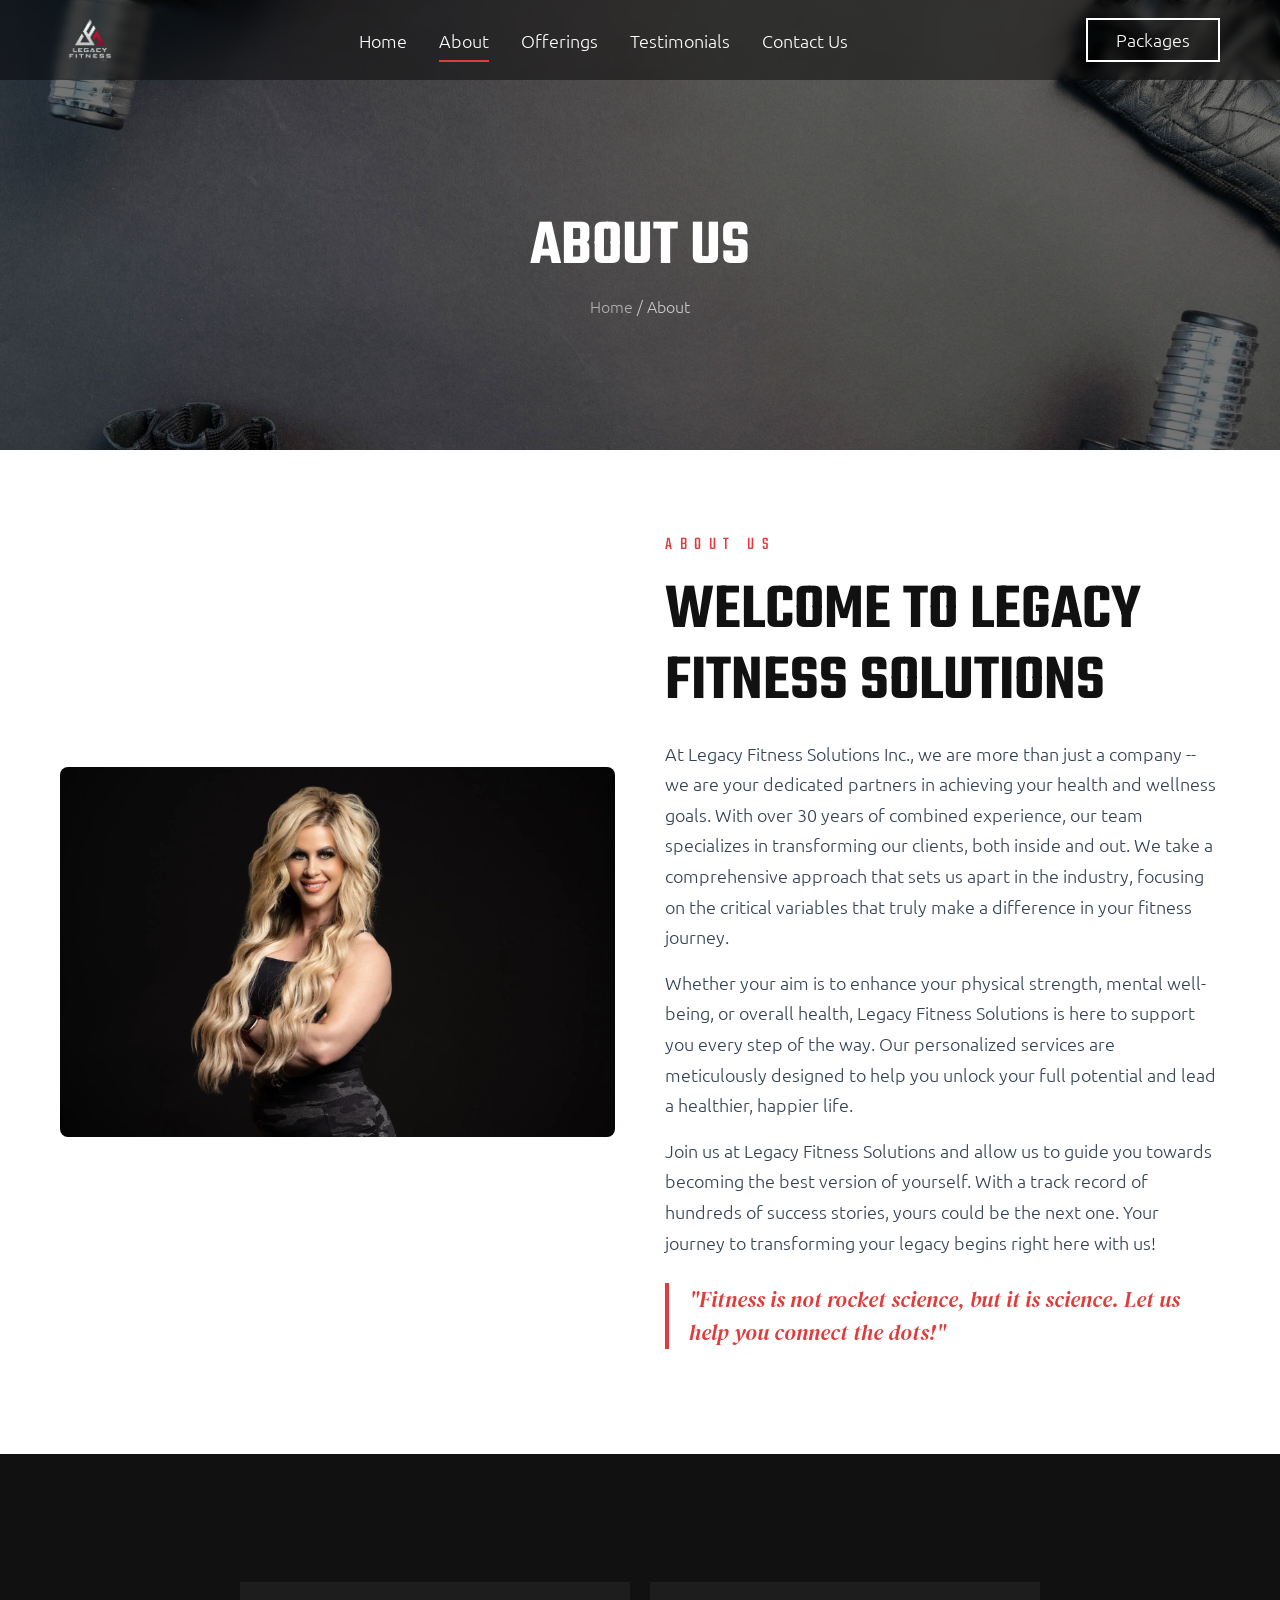
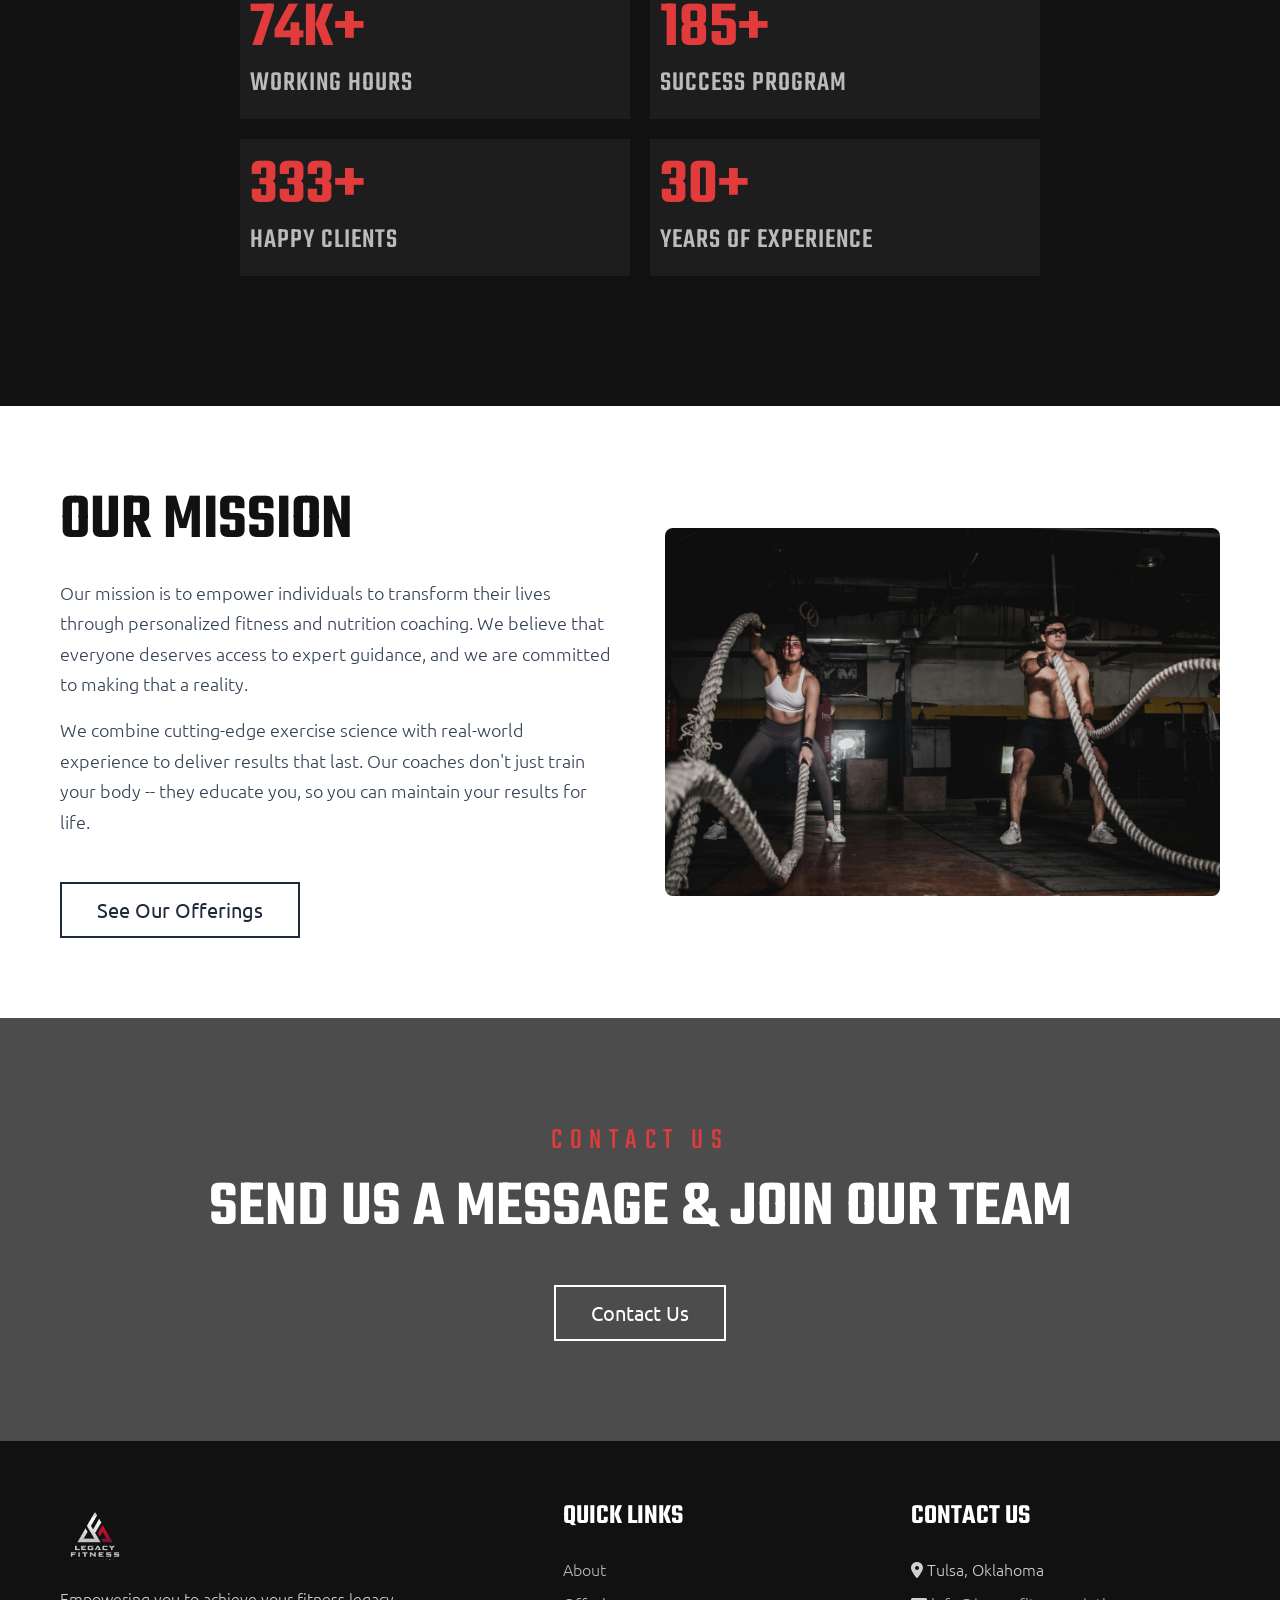
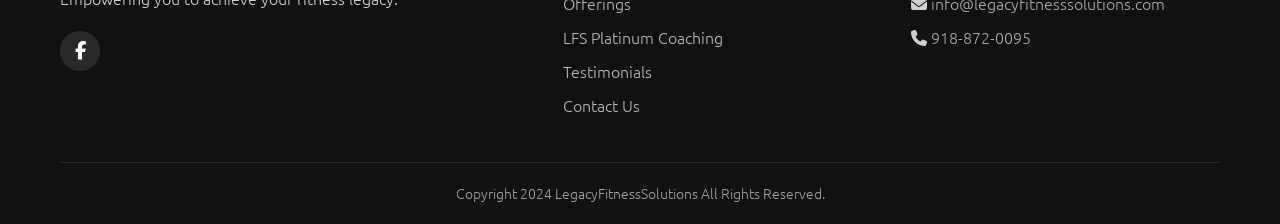
==== about.html @ bd22f2f2 "Initial build: Legacy Fitness Solutions static site Clean static rebuild from WordPress/Elementor ex" ====
<!DOCTYPE html>
<html lang="en">
<head>
  <meta charset="UTF-8">
  <meta name="viewport" content="width=device-width, initial-scale=1.0">
  <title>About - Legacy Fitness Solutions</title>
  <meta name="description" content="At Legacy Fitness Solutions Inc., we are more than just a company -- we are your dedicated partners in achieving your health and wellness goals.">
  <link rel="icon" type="image/png" href="images/logo.png">
  <link rel="stylesheet" href="css/style.css">
  <link rel="stylesheet" href="https://cdnjs.cloudflare.com/ajax/libs/font-awesome/6.5.1/css/all.min.css">
</head>
<body>

  <!-- Header -->
  <header class="header">
    <div class="container">
      <a href="index.html" class="header-logo"><img src="images/logo.png" alt="Legacy Fitness Solutions"></a>
      <nav class="nav-menu">
        <a href="index.html">Home</a>
        <a href="about.html" class="active">About</a>
        <a href="offerings.html">Offerings</a>
        <a href="testimonials.html">Testimonials</a>
        <a href="contact.html">Contact Us</a>
      </nav>
      <div class="nav-cta"><a href="shop.html" class="btn btn-primary">Packages</a></div>
      <div class="mobile-toggle" aria-label="Toggle Menu"><span></span><span></span><span></span></div>
    </div>
  </header>

  <!-- Page Hero -->
  <section class="page-hero" style="min-height:50vh;display:flex;align-items:center;justify-content:center;background-image:linear-gradient(rgba(0,0,0,0.55),rgba(0,0,0,0.55)),url('images/offerings-hero.jpg');background-size:cover;background-position:center;">
    <h1>About Us</h1>
    <p class="breadcrumb"><a href="index.html">Home</a> / About</p>
  </section>

  <!-- About Content -->
  <section class="content-section">
    <div class="container">
      <div class="content-grid">
        <div class="content-image animate-on-scroll">
          <img src="images/photo-7-1.jpg" alt="About Legacy Fitness Solutions">
        </div>
        <div class="content-text animate-on-scroll">
          <p class="section-label">About Us</p>
          <h2 class="section-title">Welcome to Legacy Fitness Solutions</h2>
          <p>At Legacy Fitness Solutions Inc., we are more than just a company -- we are your dedicated partners in achieving your health and wellness goals. With over 30 years of combined experience, our team specializes in transforming our clients, both inside and out. We take a comprehensive approach that sets us apart in the industry, focusing on the critical variables that truly make a difference in your fitness journey.</p>
          <p>Whether your aim is to enhance your physical strength, mental well-being, or overall health, Legacy Fitness Solutions is here to support you every step of the way. Our personalized services are meticulously designed to help you unlock your full potential and lead a healthier, happier life.</p>
          <p>Join us at Legacy Fitness Solutions and allow us to guide you towards becoming the best version of yourself. With a track record of hundreds of success stories, yours could be the next one. Your journey to transforming your legacy begins right here with us!</p>
          <blockquote>"Fitness is not rocket science, but it is science. Let us help you connect the dots!"</blockquote>
        </div>
      </div>
    </div>
  </section>

  <!-- Stats -->
  <section class="section section-dark">
    <div class="container">
      <div class="stats-grid" style="max-width:800px;margin:0 auto;">
        <div class="stat-item" style="background:rgba(255,255,255,0.05);">
          <div class="stat-number" data-count="80" data-suffix="K+" style="color:var(--primary);">0</div>
          <div class="stat-label" style="color:rgba(255,255,255,0.7);">Working Hours</div>
        </div>
        <div class="stat-item" style="background:rgba(255,255,255,0.05);">
          <div class="stat-number" data-count="300" data-suffix="+" style="color:var(--primary);">0</div>
          <div class="stat-label" style="color:rgba(255,255,255,0.7);">Success Program</div>
        </div>
        <div class="stat-item" style="background:rgba(255,255,255,0.05);">
          <div class="stat-number" data-count="500" data-suffix="+" style="color:var(--primary);">0</div>
          <div class="stat-label" style="color:rgba(255,255,255,0.7);">Happy Clients</div>
        </div>
        <div class="stat-item" style="background:rgba(255,255,255,0.05);">
          <div class="stat-number" data-count="30" data-suffix="+" style="color:var(--primary);">0</div>
          <div class="stat-label" style="color:rgba(255,255,255,0.7);">Years of Experience</div>
        </div>
      </div>
    </div>
  </section>

  <!-- Second Image Section -->
  <section class="content-section">
    <div class="container">
      <div class="content-grid">
        <div class="content-text animate-on-scroll">
          <h2 class="section-title">Our Mission</h2>
          <p>Our mission is to empower individuals to transform their lives through personalized fitness and nutrition coaching. We believe that everyone deserves access to expert guidance, and we are committed to making that a reality.</p>
          <p>We combine cutting-edge exercise science with real-world experience to deliver results that last. Our coaches don't just train your body -- they educate you, so you can maintain your results for life.</p>
          <a href="offerings.html" class="btn btn-dark mt-30">See Our Offerings</a>
        </div>
        <div class="content-image animate-on-scroll">
          <img src="images/personalized.jpg" alt="Legacy Fitness Training">
        </div>
      </div>
    </div>
  </section>

  <!-- CTA Banner -->
  <section class="cta-banner">
    <div class="container text-center">
      <p class="section-label">Contact Us</p>
      <h2 class="section-title">Send Us a Message &amp; Join Our Team</h2>
      <a href="contact.html" class="btn btn-primary">Contact Us</a>
    </div>
  </section>

  <!-- Footer -->
  <footer class="footer">
    <div class="container">
      <div class="footer-grid">
        <div class="footer-brand">
          <img src="images/logo.png" alt="Legacy Fitness Solutions">
          <p>Empowering you to achieve your fitness legacy.</p>
          <div class="footer-social">
            <a href="https://www.facebook.com/share/e2A4c9sJseLJMTop/" target="_blank" rel="noopener" aria-label="Facebook"><i class="fab fa-facebook-f"></i></a>
          </div>
        </div>
        <div>
          <h4>Quick Links</h4>
          <div class="footer-links">
            <a href="about.html">About</a>
            <a href="offerings.html">Offerings</a>
            <a href="lfs-platinum-coaching.html">LFS Platinum Coaching</a>
            <a href="testimonials.html">Testimonials</a>
            <a href="contact.html">Contact Us</a>
          </div>
        </div>
        <div>
          <h4>Contact Us</h4>
          <div class="footer-contact">
            <p><i class="fas fa-map-marker-alt"></i> Tulsa, Oklahoma</p>
            <p><i class="fas fa-envelope"></i> <a href="mailto:info@legacyfitnesssolutions.com">info@legacyfitnesssolutions.com</a></p>
            <p><i class="fas fa-phone"></i> <a href="tel:918-872-0095">918-872-0095</a></p>
          </div>
        </div>
      </div>
      <div class="footer-bottom">
        <p>Copyright 2024 LegacyFitnessSolutions All Rights Reserved.</p>
      </div>
    </div>
  </footer>

  <button class="scroll-top" aria-label="Scroll to top"><i class="fas fa-arrow-up"></i></button>
  <script src="js/main.js"></script>
</body>
</html>
---- css/style.css ----
/* ===========================
   Legacy Fitness Solutions
   Main Stylesheet — matched to original WP/Elementor
   =========================== */

@import url('https://fonts.googleapis.com/css2?family=Teko:wght@300;400;500;600;700&family=Ubuntu:ital,wght@0,300;0,400;0,500;0,700;1,400&family=DM+Serif+Display:ital@0;1&display=swap');

:root {
  --primary: #E13B3B;
  --primary-dark: #A7112E;
  --dark: #1e293b;
  --text: #334155;
  --light-bg: #F0F5FA;
  --white: #FFFFFF;
  --border: #D1D5DB;
  --black: #111111;
  --red: #b10f2c;
  --font-heading: 'Teko', sans-serif;
  --font-body: 'Ubuntu', sans-serif;
  --font-accent: 'DM Serif Display', serif;
  --max-width: 1200px;
  --transition: all 0.3s ease;
}

*, *::before, *::after { margin: 0; padding: 0; box-sizing: border-box; }
html { scroll-behavior: smooth; font-size: 16px; }

body {
  font-family: var(--font-body);
  font-weight: 300;
  font-size: 18px;
  line-height: 1.5;
  color: var(--text);
  background: var(--white);
  overflow-x: hidden;
}

img { max-width: 100%; height: auto; display: block; }
a { color: var(--primary); text-decoration: none; transition: var(--transition); }
a:hover { color: var(--primary-dark); }

h1, h2, h3, h4, h5, h6 {
  font-family: var(--font-heading);
  font-weight: 600;
  color: var(--dark);
  line-height: 1.1;
}

ul { list-style: none; }

.container { max-width: var(--max-width); margin: 0 auto; padding: 0 20px; }

/* --- Buttons --- */
.btn {
  display: inline-block;
  padding: 15px 35px;
  font-family: var(--font-body);
  font-weight: 400;
  font-size: 20px;
  line-height: 1.1;
  border: 2px solid transparent;
  border-radius: 0;
  cursor: pointer;
  transition: var(--transition);
  text-align: center;
  text-decoration: none;
}

.btn-primary {
  background: transparent;
  color: var(--white);
  border-color: var(--white);
}

.btn-primary:hover {
  background: linear-gradient(82deg, #E13B3B 0%, #A7112E 100%);
  border-color: var(--primary);
  color: var(--white);
}

.btn-solid {
  background: linear-gradient(82deg, #E13B3B 0%, #A7112E 100%);
  color: var(--white);
  border-color: var(--primary);
}

.btn-solid:hover {
  background: linear-gradient(82deg, #A7112E 0%, #E13B3B 100%);
  border-color: var(--primary-dark);
  color: var(--white);
}

.btn-outline {
  background: transparent;
  color: var(--white);
  border-color: var(--white);
}

.btn-outline:hover {
  background: var(--white);
  color: var(--dark);
}

.btn-dark {
  background: transparent;
  color: var(--dark);
  border-color: var(--dark);
}

.btn-dark:hover {
  background: var(--dark);
  color: var(--white);
}

/* --- Header & Nav --- */
.header {
  position: fixed;
  top: 0;
  left: 0;
  right: 0;
  z-index: 1000;
  background: rgba(0, 0, 0, 0.45);
  backdrop-filter: blur(4px);
  transition: var(--transition);
}

.header.scrolled {
  background: rgba(0, 0, 0, 0.92);
}

.header .container {
  display: flex;
  align-items: center;
  justify-content: space-between;
  height: 80px;
}

.header-logo img { height: 60px; width: auto; }

.nav-menu {
  display: flex;
  align-items: center;
  gap: 32px;
}

.nav-menu a {
  color: var(--white);
  font-family: var(--font-body);
  font-weight: 300;
  font-size: 18px;
  padding: 8px 0;
  position: relative;
}

.nav-menu a::after {
  content: '';
  position: absolute;
  bottom: 0;
  left: 0;
  width: 0;
  height: 2px;
  background: var(--primary);
  transition: var(--transition);
}

.nav-menu a:hover::after,
.nav-menu a.active::after { width: 100%; }
.nav-menu a:hover { color: var(--primary); }

.nav-cta .btn {
  padding: 10px 28px;
  font-size: 18px;
  font-weight: 300;
}

.mobile-toggle {
  display: none;
  flex-direction: column;
  gap: 5px;
  cursor: pointer;
  padding: 5px;
}

.mobile-toggle span {
  display: block;
  width: 28px;
  height: 3px;
  background: var(--white);
  border-radius: 2px;
  transition: var(--transition);
}

/* --- Hero Section --- */
.hero {
  position: relative;
  min-height: 96vh;
  display: flex;
  align-items: flex-end;
  text-align: left;
  background: url('../images/offerings-hero.jpg') center/cover no-repeat;
  color: var(--white);
  padding: 0 0 185px 0;
  overflow: hidden;
}

.hero-content {
  max-width: var(--max-width);
  margin: 0 auto;
  padding: 0 20px;
  width: 100%;
}

.hero-subtitle {
  font-family: var(--font-heading);
  font-size: 50px;
  font-weight: 400;
  letter-spacing: 13px;
  text-transform: uppercase;
  margin-bottom: 0;
  line-height: 1;
}

.hero h1 {
  font-family: var(--font-heading);
  font-size: 185px;
  font-weight: 700;
  color: var(--white);
  line-height: 0.85;
  margin-bottom: 10px;
  text-transform: uppercase;
}

.hero h1 span {
  display: block;
  font-family: var(--font-accent);
  font-size: 50px;
  font-weight: 400;
  text-transform: none;
  font-style: italic;
  margin-top: 10px;
}

.hero .btn { margin-top: 30px; }

.hero-social {
  position: absolute;
  left: 40px;
  top: 50%;
  transform: translateY(-50%);
  display: flex;
  flex-direction: column;
  gap: 15px;
}

.hero-social a {
  color: var(--white);
  font-size: 1.2rem;
  opacity: 0.7;
  transition: var(--transition);
}

.hero-social a:hover { opacity: 1; color: var(--primary); }

/* --- Section Styles --- */
.section { padding: 128px 0 130px; }

.section-dark {
  background: var(--black);
  color: var(--white);
}

.section-light { background: var(--light-bg); }

.section-label {
  font-family: var(--font-heading);
  font-size: 30px;
  font-weight: 400;
  letter-spacing: 7.5px;
  text-transform: uppercase;
  color: var(--primary);
  margin-bottom: 10px;
}

.section-dark .section-label { color: var(--primary); }

.section-title {
  font-family: var(--font-heading);
  font-size: 65px;
  font-weight: 600;
  text-transform: uppercase;
  margin-bottom: 20px;
  line-height: 1.1;
  color: var(--black);
}

.section-dark .section-title { color: var(--white); }

.section-text {
  max-width: 700px;
  font-size: 18px;
  line-height: 1.5;
}

.text-center { text-align: center; }
.text-center .section-text { margin: 0 auto; }

/* --- Feature Cards (Why Choose Us) --- */
.features-wrapper {
  position: relative;
  padding: 40px 0;
}

.features-wrapper .circle-deco {
  position: absolute;
  width: 263px;
  height: 263px;
  opacity: 0.6;
  pointer-events: none;
  z-index: -1;
}

.features-wrapper .circle-deco.top-left { top: 60px; left: -60px; }
.features-wrapper .circle-deco.bottom-right { bottom: -80px; right: -70px; }

.features-grid {
  display: grid;
  grid-template-columns: repeat(4, 1fr);
  gap: 0;
  margin-top: 50px;
}

.feature-card {
  background: var(--white);
  border: 2px solid var(--white);
  box-shadow: 0px 0px 40px 3px rgba(0,0,0,0.03);
  padding: 55px 20px 45px;
  text-align: center;
  transition: var(--transition);
}

.feature-card:hover {
  border-color: var(--primary);
  box-shadow: 0px 0px 40px 10px rgba(223, 11, 11, 0.03);
}

.feature-card img {
  width: 90px;
  height: 90px;
  margin: 0 auto 20px;
  object-fit: contain;
}

.feature-card:hover img { animation: float 2s ease-in-out infinite; }

@keyframes float {
  0%, 100% { transform: translateY(0); }
  50% { transform: translateY(-8px); }
}

.feature-card h3 {
  font-size: 24px;
  color: var(--dark);
  margin-bottom: 12px;
}

.feature-card p {
  font-size: 16px;
  line-height: 1.6;
  color: var(--text);
}

.feature-card .read-more {
  display: inline-block;
  margin-top: 12px;
  color: var(--primary);
  font-size: 16px;
  font-weight: 400;
}

.feature-card .read-more:hover { text-decoration: underline; }

.section-dark .feature-card {
  background: rgba(255,255,255,0.05);
  border-color: rgba(255,255,255,0.1);
}

.section-dark .feature-card h3 { color: var(--white); }
.section-dark .feature-card p { color: rgba(255,255,255,0.7); }
.section-dark .feature-card:hover { border-color: var(--primary); }

/* --- About Section --- */
.about-grid {
  display: grid;
  grid-template-columns: 6fr 4fr;
  gap: 0;
  align-items: stretch;
}

.about-image {
  position: relative;
  overflow: hidden;
  min-height: 650px;
}

.about-image img {
  width: 100%;
  height: 100%;
  object-fit: cover;
  object-position: top center;
}

.about-content {
  padding: 80px 50px;
}

.about-content .section-text {
  margin-bottom: 30px;
  font-size: 18px;
}

.stats-grid {
  display: grid;
  grid-template-columns: repeat(2, 1fr);
  gap: 20px;
  margin: 30px 0;
}

.stat-item {
  text-align: left;
  padding: 15px 10px;
  background: transparent;
}

.stat-number {
  font-family: var(--font-heading);
  font-size: 65px;
  font-weight: 600;
  color: var(--white);
  line-height: 1;
}

.stat-label {
  font-family: var(--font-heading);
  font-size: 28px;
  font-weight: 500;
  text-transform: uppercase;
  letter-spacing: 1px;
  color: var(--white);
  margin-top: 0;
}

/* --- Services Section --- */
.services-header {
  background: linear-gradient(82deg, #E13B3B 0%, #A7112E 100%);
  padding: 132px 0 345px;
  margin-bottom: -350px;
  position: relative;
  text-align: center;
}

.services-header .section-label,
.services-header .section-title { color: var(--white); }

.services-cards { padding: 0 0 132px; position: relative; z-index: 2; }

.services-grid {
  display: grid;
  grid-template-columns: repeat(2, 1fr);
  gap: 30px;
  margin-top: 50px;
}

.service-card {
  position: relative;
  border-radius: 12px;
  overflow: hidden;
  min-height: 400px;
  display: flex;
  align-items: flex-end;
  transition: var(--transition);
}

.service-card::before {
  content: '';
  position: absolute;
  inset: 0;
  background: linear-gradient(to top, rgba(0,0,0,0.85) 0%, rgba(0,0,0,0.3) 60%, rgba(0,0,0,0.1) 100%);
  z-index: 1;
  transition: var(--transition);
}

.service-card:hover::before {
  background: linear-gradient(180deg, var(--primary) 0%, var(--black) 100%);
  opacity: 0.85;
}

.service-card img.service-bg {
  position: absolute;
  inset: 0;
  width: 100%;
  height: 100%;
  object-fit: cover;
}

.service-card-content {
  position: relative;
  z-index: 2;
  padding: 30px;
  color: var(--white);
}

.service-icon {
  width: 60px;
  height: 60px;
  margin-bottom: 15px;
  filter: brightness(0) invert(1);
}

.service-card h3 {
  color: var(--white);
  font-size: 28px;
  text-transform: uppercase;
  margin-bottom: 10px;
}

.service-card p {
  font-size: 16px;
  line-height: 1.6;
  opacity: 0.9;
  margin-bottom: 15px;
}

.service-card .btn { padding: 10px 24px; font-size: 16px; }

/* --- Testimonials --- */
.testimonials-section {
  background: url('../images/offerings-hero.jpg') center/cover no-repeat;
  padding: 145px 0 142px;
  color: var(--white);
  position: relative;
}

.testimonials-section::before {
  content: '';
  position: absolute;
  inset: 0;
  background: rgba(0,0,0,0.7);
}

.testimonials-section > .container { position: relative; z-index: 2; }
.testimonials-section .section-label { color: var(--primary); }
.testimonials-section .section-title { color: var(--white); }

.testimonials-grid {
  display: grid;
  grid-template-columns: repeat(3, 1fr);
  gap: 30px;
  margin-top: 50px;
}

.testimonial-card {
  background: var(--white);
  border-radius: 8px;
  padding: 35px;
  box-shadow: 0 4px 20px rgba(0,0,0,0.08);
  transition: var(--transition);
  position: relative;
  overflow: hidden;
}

.testimonial-card::before {
  content: '';
  position: absolute;
  top: 0;
  left: 0;
  right: 0;
  height: 4px;
  background: linear-gradient(180deg, #E13B3B 0%, #A7112E 100%);
}

.testimonial-card:hover {
  transform: translateY(-5px);
  box-shadow: 0 8px 30px rgba(0,0,0,0.12);
}

.testimonial-author {
  font-family: var(--font-heading);
  font-size: 24px;
  font-weight: 600;
  color: var(--dark);
  margin-bottom: 15px;
}

.testimonial-text {
  font-size: 16px;
  line-height: 1.7;
  color: var(--text);
  margin-bottom: 15px;
}

.testimonial-stars {
  color: #f59e0b;
  font-size: 1rem;
}

/* --- Team Section --- */
.team-grid {
  display: grid;
  grid-template-columns: repeat(2, 1fr);
  gap: 40px;
  max-width: 800px;
  margin: 50px auto 0;
}

.team-card {
  text-align: center;
  background: var(--white);
  border-radius: 12px;
  overflow: hidden;
  box-shadow: 0 4px 20px rgba(0,0,0,0.08);
  transition: var(--transition);
  color: inherit;
}

.team-card:hover {
  transform: translateY(-5px);
  box-shadow: 0 8px 30px rgba(0,0,0,0.15);
}

.team-card-image {
  width: 100%;
  aspect-ratio: 1;
  overflow: hidden;
}

.team-card-image img {
  width: 100%;
  height: 100%;
  object-fit: cover;
  transition: var(--transition);
}

.team-card:hover .team-card-image img { transform: scale(1.05); }

.team-card-info { padding: 25px; }

.team-card h3 {
  font-size: 28px;
  text-transform: uppercase;
  margin-bottom: 5px;
}

.team-card .role {
  font-size: 16px;
  color: var(--primary);
  font-weight: 400;
  margin-bottom: 15px;
}

.team-social {
  display: flex;
  justify-content: center;
  gap: 15px;
}

.team-social a, .team-social span {
  width: 36px;
  height: 36px;
  border-radius: 50%;
  background: var(--light-bg);
  display: flex;
  align-items: center;
  justify-content: center;
  color: var(--text);
  font-size: 0.9rem;
  transition: var(--transition);
}

.team-social a:hover { background: var(--primary); color: var(--white); }

/* --- CTA Banner --- */
.cta-banner {
  position: relative;
  padding: 100px 0;
  text-align: center;
  background: linear-gradient(rgba(0,0,0,0.7), rgba(0,0,0,0.7)), url('../images/photo-7-1.jpg') center/cover no-repeat fixed;
  color: var(--white);
}

.cta-banner .section-title { color: var(--white); }
.cta-banner .btn { margin-top: 20px; }

/* --- Footer --- */
.footer {
  background: var(--black);
  color: var(--white);
  padding: 60px 0 0;
}

.footer-grid {
  display: grid;
  grid-template-columns: 1.5fr 1fr 1fr;
  gap: 40px;
  padding-bottom: 40px;
  border-bottom: 1px solid rgba(255,255,255,0.1);
}

.footer-brand img { height: 70px; width: auto; margin-bottom: 15px; }

.footer-brand p {
  font-size: 16px;
  opacity: 0.8;
  margin-bottom: 20px;
  line-height: 1.6;
}

.footer-social { display: flex; gap: 12px; }

.footer-social a {
  width: 40px;
  height: 40px;
  border-radius: 50%;
  background: rgba(255,255,255,0.1);
  display: flex;
  align-items: center;
  justify-content: center;
  color: var(--white);
  transition: var(--transition);
}

.footer-social a:hover { background: var(--primary); }

.footer h4 {
  color: var(--white);
  font-size: 28px;
  text-transform: uppercase;
  margin-bottom: 20px;
}

.footer-links a {
  display: block;
  color: rgba(255,255,255,0.7);
  font-size: 16px;
  padding: 5px 0;
}

.footer-links a:hover { color: var(--primary); }

.footer-contact p { font-size: 16px; opacity: 0.8; padding: 5px 0; }
.footer-contact a { color: rgba(255,255,255,0.8); }
.footer-contact a:hover { color: var(--primary); }

.footer-bottom {
  text-align: center;
  padding: 20px 0;
  font-size: 14px;
  opacity: 0.6;
}

/* --- Page Hero (inner pages) --- */
.page-hero {
  padding: 160px 20px 80px;
  text-align: center;
  background: linear-gradient(rgba(0,0,0,0.55), rgba(0,0,0,0.55)), url('../images/offerings-hero.jpg') center/cover no-repeat;
  color: var(--white);
  min-height: 50vh;
  display: flex;
  flex-direction: column;
  align-items: center;
  justify-content: center;
}

.page-hero h1 {
  color: var(--white);
  font-size: 65px;
  text-transform: uppercase;
}

.page-hero .breadcrumb {
  margin-top: 10px;
  font-size: 16px;
  opacity: 0.7;
}

.page-hero .breadcrumb a { color: var(--white); opacity: 0.8; }

/* --- Content Section (inner pages) --- */
.content-section { padding: 80px 0; }

.content-section .content-grid {
  display: grid;
  grid-template-columns: 1fr 1fr;
  gap: 50px;
  align-items: center;
}

.content-section .content-grid.reverse { direction: rtl; }
.content-section .content-grid.reverse > * { direction: ltr; }

.content-section .content-text h2 { margin-bottom: 20px; }

.content-section .content-text p {
  margin-bottom: 15px;
  line-height: 1.7;
  font-size: 18px;
}

.content-section .content-text blockquote {
  font-family: var(--font-accent);
  font-size: 22px;
  font-style: italic;
  color: var(--primary);
  border-left: 4px solid var(--primary);
  padding-left: 20px;
  margin: 25px 0;
}

.content-image img { border-radius: 8px; width: 100%; }

/* --- Skills / Progress Bars --- */
.skills-list { margin-top: 20px; }

.skill-item { margin-bottom: 20px; }

.skill-item .skill-name {
  display: flex;
  justify-content: space-between;
  font-weight: 500;
  margin-bottom: 8px;
  font-size: 16px;
}

.skill-bar {
  height: 8px;
  background: var(--border);
  border-radius: 4px;
  overflow: hidden;
}

.skill-bar-fill {
  height: 100%;
  background: linear-gradient(82deg, #E13B3B 0%, #A7112E 100%);
  border-radius: 4px;
  transition: width 1s ease;
}

/* --- Schedule Table --- */
.schedule-table {
  width: 100%;
  border-collapse: collapse;
  margin-top: 30px;
  background: var(--white);
  border-radius: 12px;
  overflow: hidden;
  box-shadow: 0 4px 20px rgba(0,0,0,0.08);
}

.schedule-table th, .schedule-table td {
  padding: 15px 20px;
  text-align: center;
  border: 1px solid var(--border);
}

.schedule-table th {
  background: var(--dark);
  color: var(--white);
  font-family: var(--font-heading);
  font-size: 20px;
  font-weight: 600;
  text-transform: uppercase;
}

.schedule-table td { font-size: 16px; }
.schedule-table tr:nth-child(even) { background: var(--light-bg); }

/* --- Product/Shop Cards --- */
.shop-grid {
  display: grid;
  grid-template-columns: repeat(4, 1fr);
  gap: 30px;
  margin-top: 40px;
}

.product-card {
  background: var(--white);
  border-radius: 8px;
  overflow: hidden;
  box-shadow: 0 4px 15px rgba(0,0,0,0.08);
  transition: var(--transition);
}

.product-card:hover {
  transform: translateY(-5px);
  box-shadow: 0 8px 30px rgba(0,0,0,0.12);
}

.product-card-image {
  position: relative;
  aspect-ratio: 1;
  overflow: hidden;
}

.product-card-image img { width: 100%; height: 100%; object-fit: cover; }

.product-badge {
  position: absolute;
  top: 10px;
  left: 10px;
  background: var(--red);
  color: var(--white);
  font-size: 14px;
  font-weight: 600;
  padding: 4px 12px;
  border-radius: 4px;
}

.product-card { display: flex; flex-direction: column; }
.product-card-info { padding: 28px; text-align: center; display: flex; flex-direction: column; flex: 1; }
.product-card-info .btn { margin-top: auto; }
.product-card h3 { font-size: 30px; margin-bottom: 10px; }

.product-card .price {
  font-family: var(--font-heading);
  font-size: 32px;
  color: var(--primary);
  margin-bottom: 14px;
}

.product-card .category {
  font-size: 18px;
  color: var(--text);
  opacity: 0.7;
  margin-bottom: 18px;
}

/* --- Contact Form --- */
.contact-grid {
  display: grid;
  grid-template-columns: 1fr 1.2fr;
  gap: 50px;
  margin-top: 40px;
}

.contact-info-card {
  display: flex;
  align-items: center;
  gap: 15px;
  padding: 20px;
  background: var(--light-bg);
  border-radius: 8px;
  margin-bottom: 15px;
}

.contact-info-card img { width: 40px; height: 40px; }
.contact-info-card h4 { font-size: 20px; margin-bottom: 3px; }
.contact-info-card p, .contact-info-card a { font-size: 16px; color: var(--text); }

.contact-form {
  background: var(--white);
  padding: 40px;
  border-radius: 8px;
  box-shadow: 0 4px 20px rgba(0,0,0,0.08);
}

.form-group { margin-bottom: 20px; }

.form-group label {
  display: block;
  font-weight: 500;
  font-size: 14px;
  margin-bottom: 6px;
  color: var(--dark);
}

.form-group input, .form-group textarea, .form-group select {
  width: 100%;
  padding: 12px 16px;
  border: 1px solid var(--border);
  border-radius: 4px;
  font-family: var(--font-body);
  font-size: 16px;
  color: var(--text);
  background: var(--white);
  transition: var(--transition);
}

.form-group input:focus, .form-group textarea:focus, .form-group select:focus {
  outline: none;
  border-color: var(--primary);
  box-shadow: 0 0 0 3px rgba(225,59,59,0.1);
}

.form-group textarea { min-height: 120px; resize: vertical; }
.form-row { display: grid; grid-template-columns: 1fr 1fr; gap: 20px; }

/* --- Policy / Text Pages --- */
.policy-content { max-width: 800px; margin: 0 auto; padding: 60px 20px; }
.policy-content h2 { font-size: 36px; margin: 30px 0 10px; }
.policy-content h3 { font-size: 28px; margin: 25px 0 10px; }
.policy-content p { margin-bottom: 15px; line-height: 1.8; }
.policy-content ul { list-style: disc; padding-left: 20px; margin-bottom: 15px; }
.policy-content li { margin-bottom: 8px; line-height: 1.6; }

/* --- Scroll to Top --- */
.scroll-top {
  position: fixed;
  bottom: 30px;
  right: 30px;
  width: 45px;
  height: 45px;
  background: var(--red);
  color: var(--white);
  border: none;
  border-radius: 2px;
  cursor: pointer;
  font-size: 1.2rem;
  display: none;
  align-items: center;
  justify-content: center;
  z-index: 99;
  transition: var(--transition);
}

.scroll-top:hover { background: var(--primary-dark); }
.scroll-top.visible { display: flex; }

/* --- Utility --- */
.mb-0 { margin-bottom: 0; }
.mt-30 { margin-top: 30px; }
.mt-50 { margin-top: 50px; }

/* --- Animations --- */
@keyframes fadeInUp {
  from { opacity: 0; transform: translateY(30px); }
  to { opacity: 1; transform: translateY(0); }
}

.animate-on-scroll {
  opacity: 0;
  transform: translateY(30px);
  transition: opacity 0.6s ease, transform 0.6s ease;
}

.animate-on-scroll.visible { opacity: 1; transform: translateY(0); }

/* --- Responsive --- */
@media (max-width: 1024px) {
  .hero h1 { font-size: 120px; }
  .hero-subtitle { font-size: 36px; letter-spacing: 8px; }
  .section-title { font-size: 50px; }
  .features-grid { grid-template-columns: repeat(2, 1fr); }
  .shop-grid { grid-template-columns: repeat(2, 1fr); }
  .footer-grid { grid-template-columns: 1fr 1fr; }
}

@media (max-width: 768px) {
  .section { padding: 80px 0; }

  .nav-menu { display: none; }
  .nav-cta { display: none; }
  .mobile-toggle { display: flex; }

  .nav-menu.active {
    display: flex;
    flex-direction: column;
    position: absolute;
    top: 80px;
    left: 0;
    right: 0;
    background: rgba(0,0,0,0.95);
    padding: 20px;
    gap: 0;
    border-top: 1px solid rgba(255,255,255,0.1);
  }

  .nav-menu.active a { padding: 12px 20px; display: block; }
  .nav-menu.active .nav-cta-mobile { display: block; padding: 12px 20px; }

  .hero { min-height: 60vh; padding: 0 0 80px; }
  .hero h1 { font-size: 60px; }
  .hero h1 span { font-size: 30px; }
  .hero-subtitle { font-size: 24px; letter-spacing: 6px; }
  .hero-social { display: none; }

  .about-grid { grid-template-columns: 1fr; }
  .about-image { min-height: 400px; }
  .about-content { padding: 40px 20px; }

  .content-section .content-grid,
  .contact-grid { grid-template-columns: 1fr; gap: 30px; }
  .content-section .content-grid.reverse { direction: ltr; }

  .services-header { padding: 80px 0 200px; margin-bottom: -200px; }
  .services-grid { grid-template-columns: 1fr; }
  .testimonials-grid { grid-template-columns: 1fr; }
  .team-grid { grid-template-columns: 1fr; max-width: 400px; }
  .features-grid { grid-template-columns: 1fr; }
  .shop-grid { grid-template-columns: 1fr; }
  .stats-grid { grid-template-columns: repeat(2, 1fr); }

  .section-title { font-size: 40px; }
  .section-label { font-size: 22px; letter-spacing: 5px; }
  .page-hero h1 { font-size: 40px; }
  .page-hero { padding: 120px 20px 40px; min-height: 35vh; }

  .footer-grid { grid-template-columns: 1fr; text-align: center; }
  .footer-social { justify-content: center; }

  .form-row { grid-template-columns: 1fr; }
}

@media (max-width: 480px) {
  .hero h1 { font-size: 44px; }
  .hero h1 span { font-size: 22px; }
  .hero-subtitle { font-size: 18px; letter-spacing: 4px; }
  .stat-number { font-size: 40px; }
  .stat-label { font-size: 18px; }
}
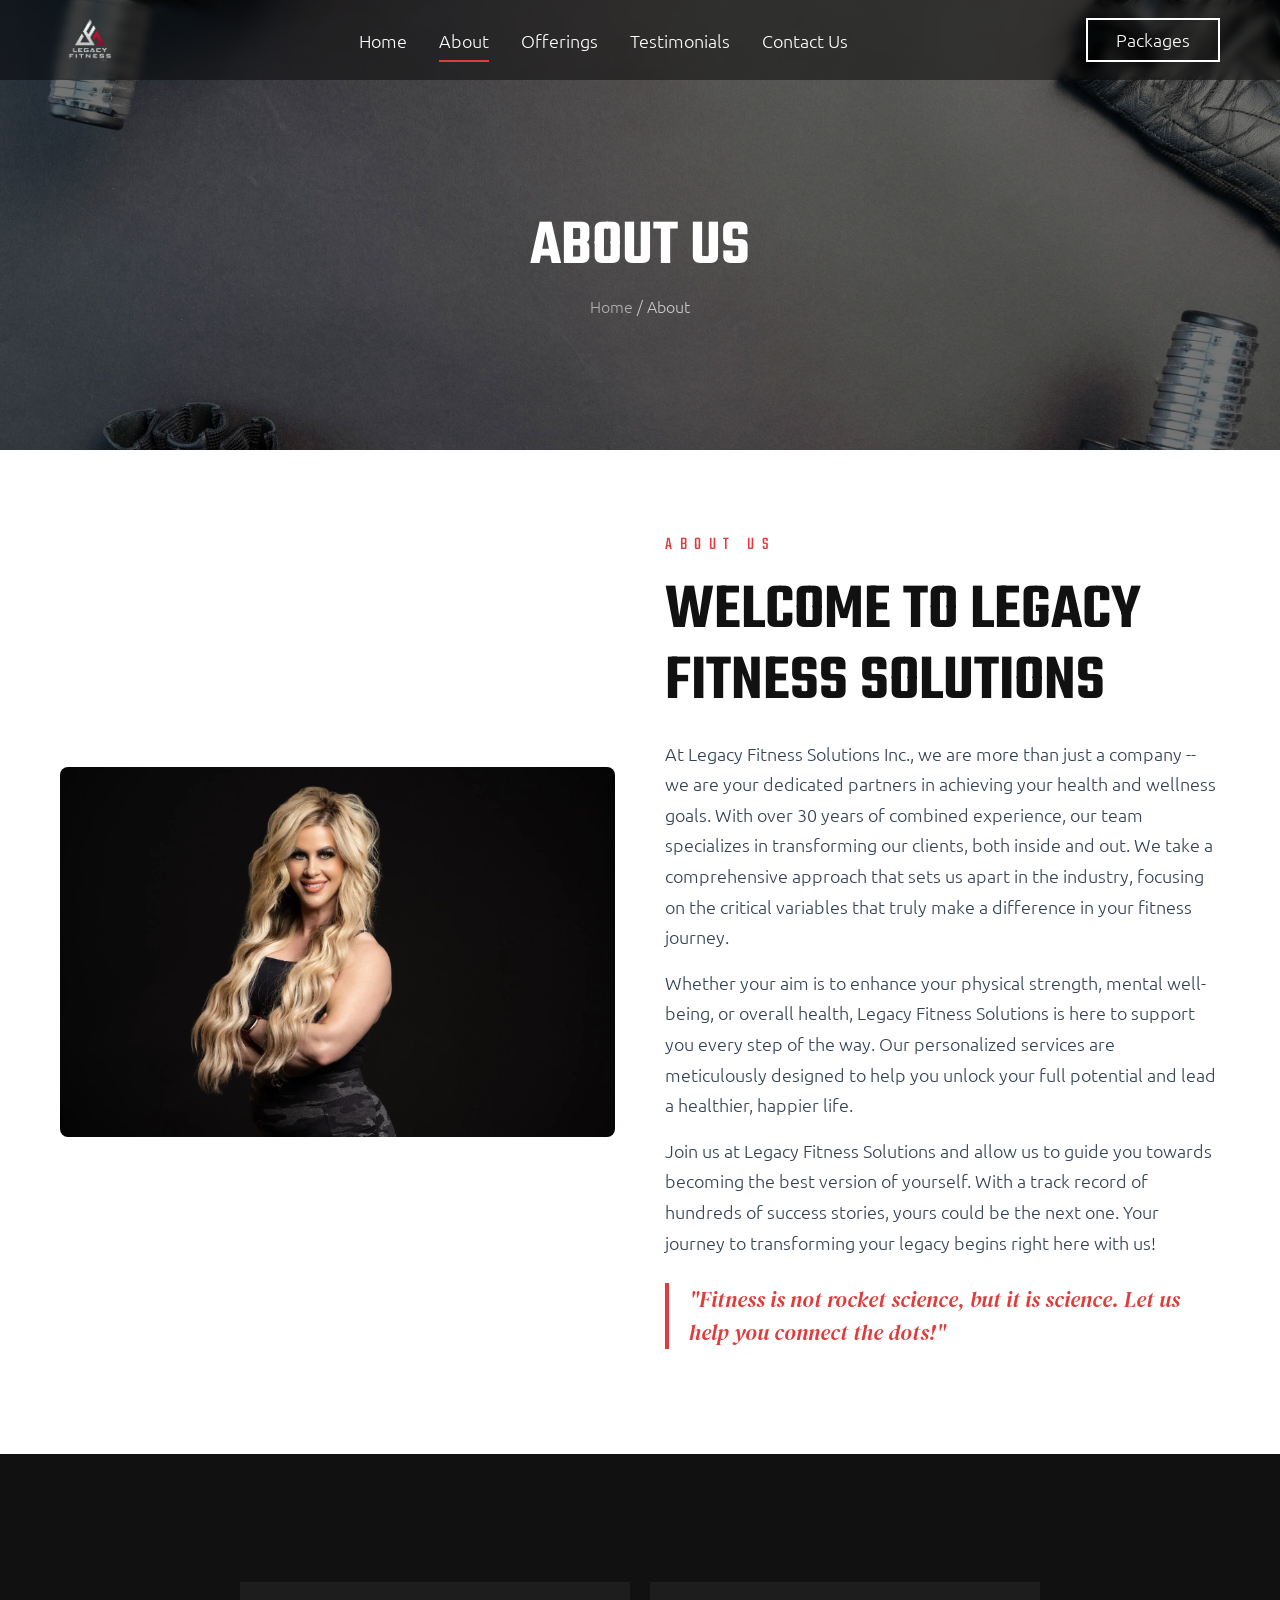
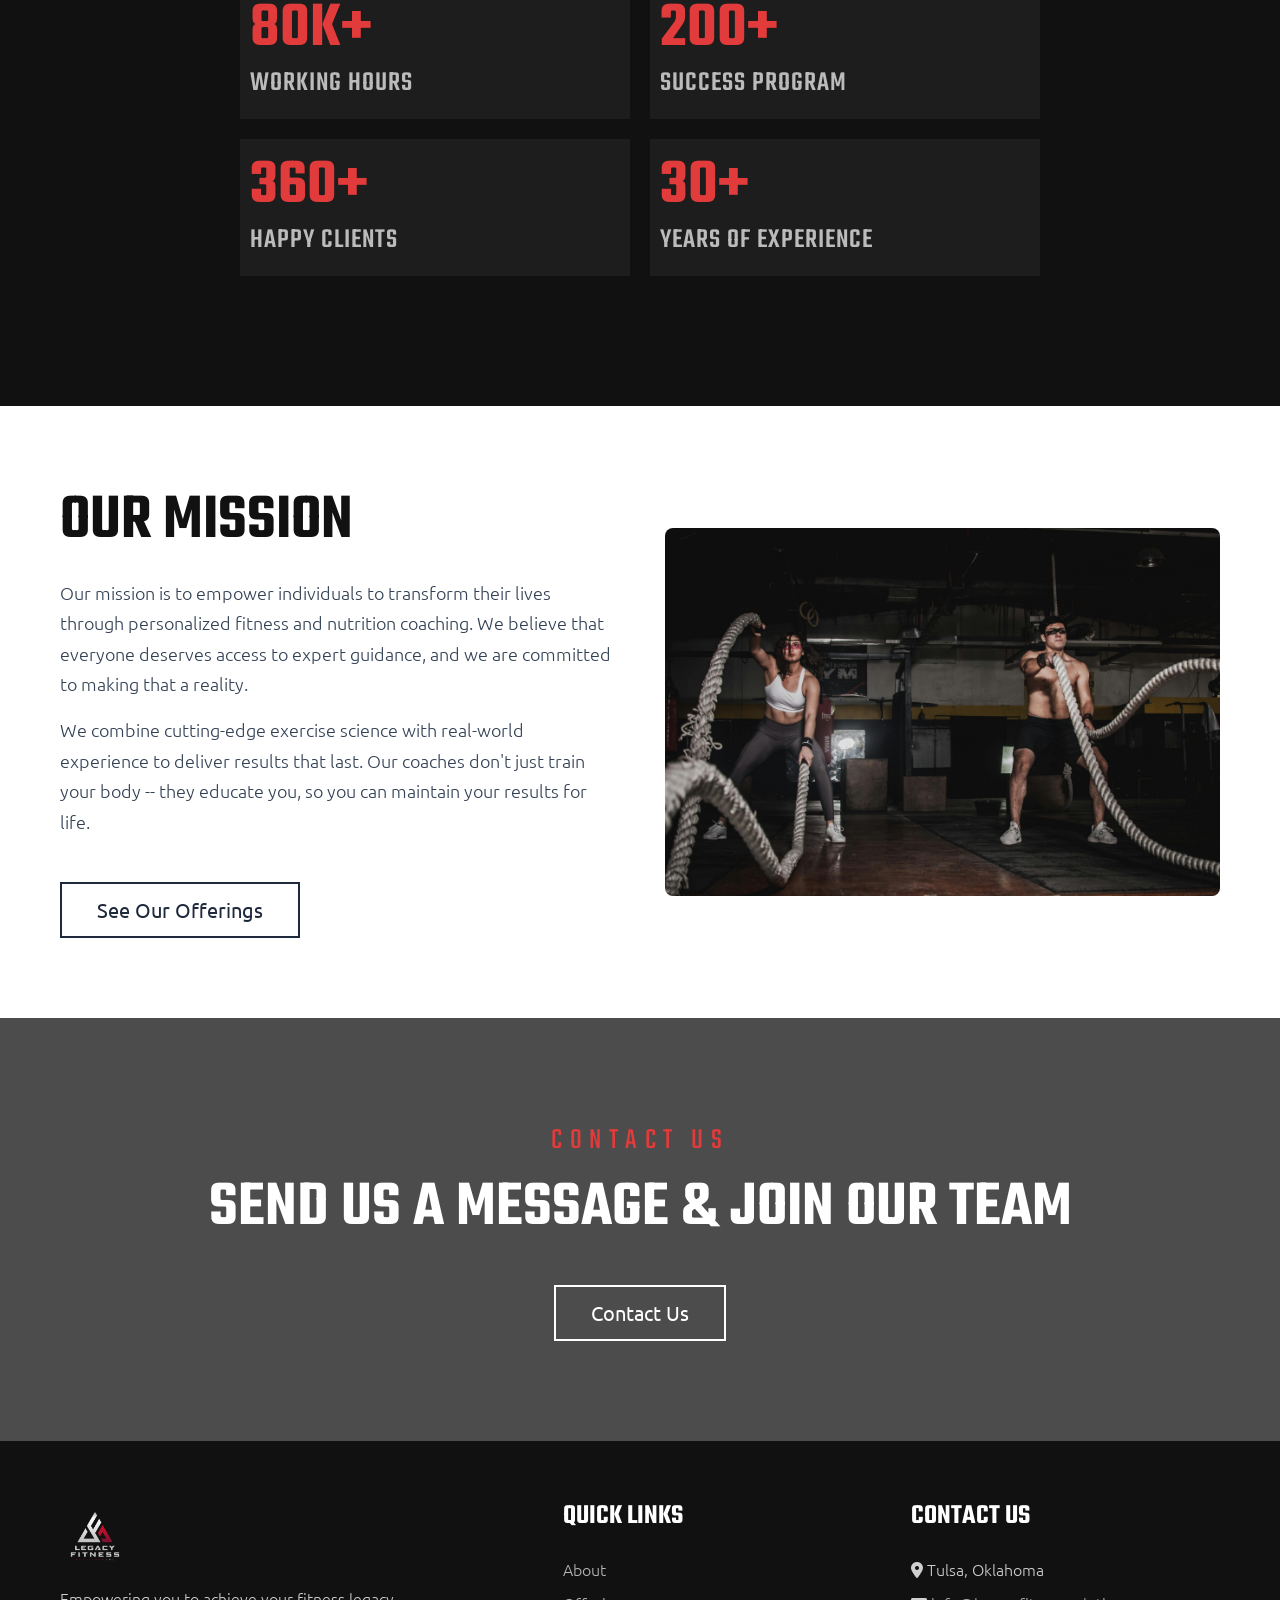
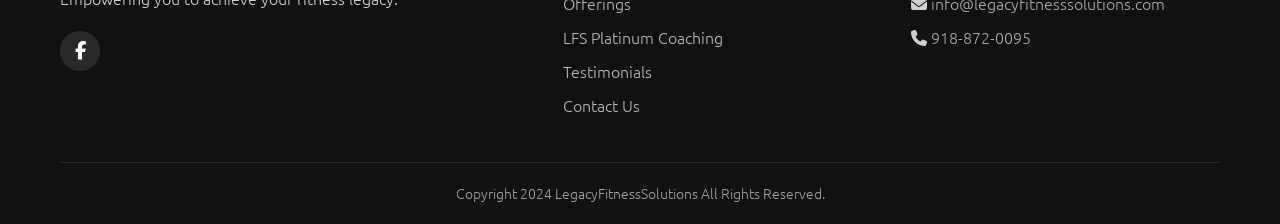
==== commit a138d9fb: "Install GoHighLevel chat widget and move scroll-top to bottom-left - Add LeadConnector widget loader" ====
--- a/about.html
+++ b/about.html
@@ -140,5 +140,7 @@
 
   <button class="scroll-top" aria-label="Scroll to top"><i class="fas fa-arrow-up"></i></button>
   <script src="js/main.js"></script>
+  <!-- GoHighLevel chat widget -->
+  <script src="https://widgets.leadconnectorhq.com/loader.js" data-resources-url="https://widgets.leadconnectorhq.com/chat-widget/loader.js" data-widget-id="69f66f60cc1c63c1edb7273f" data-source="WEB_USER"></script>
 </body>
 </html>
--- a/css/style.css
+++ b/css/style.css
@@ -1005,7 +1005,7 @@
 .scroll-top {
   position: fixed;
   bottom: 30px;
-  right: 30px;
+  left: 30px;
   width: 45px;
   height: 45px;
   background: var(--red);
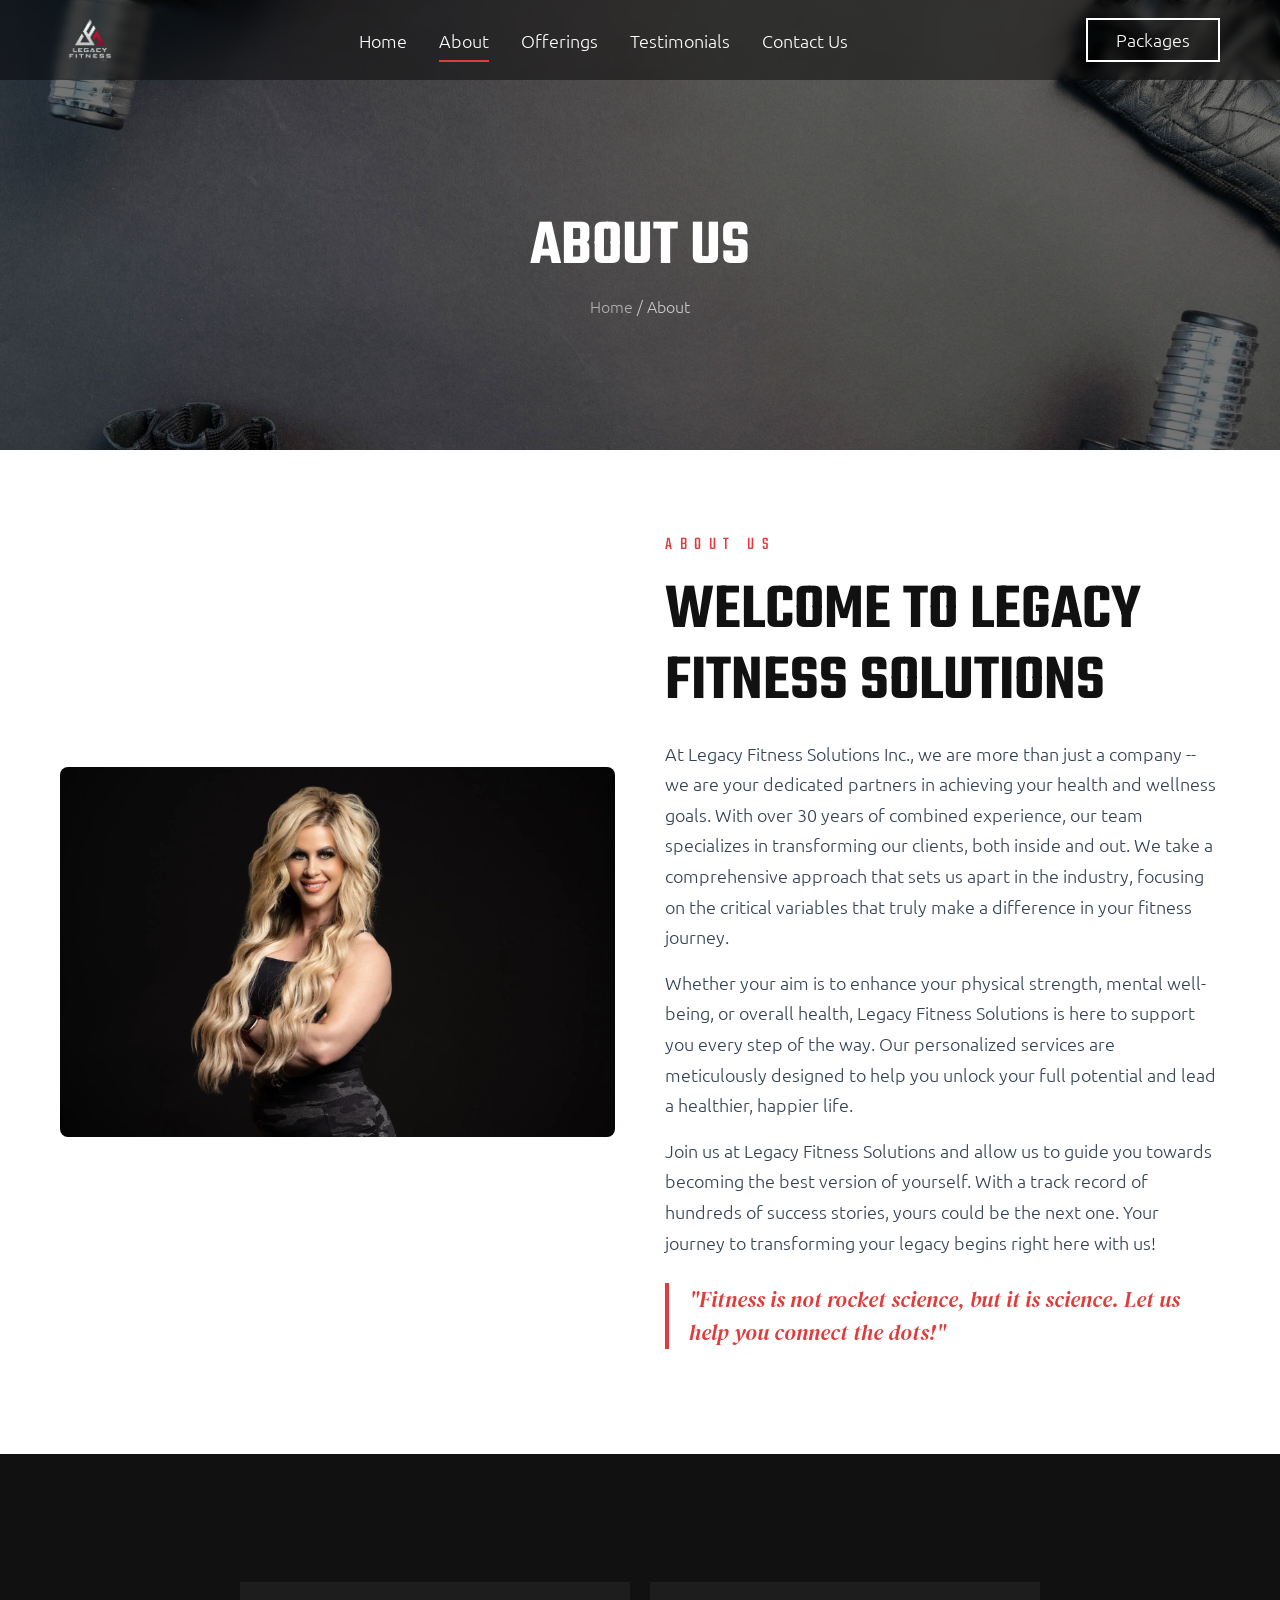
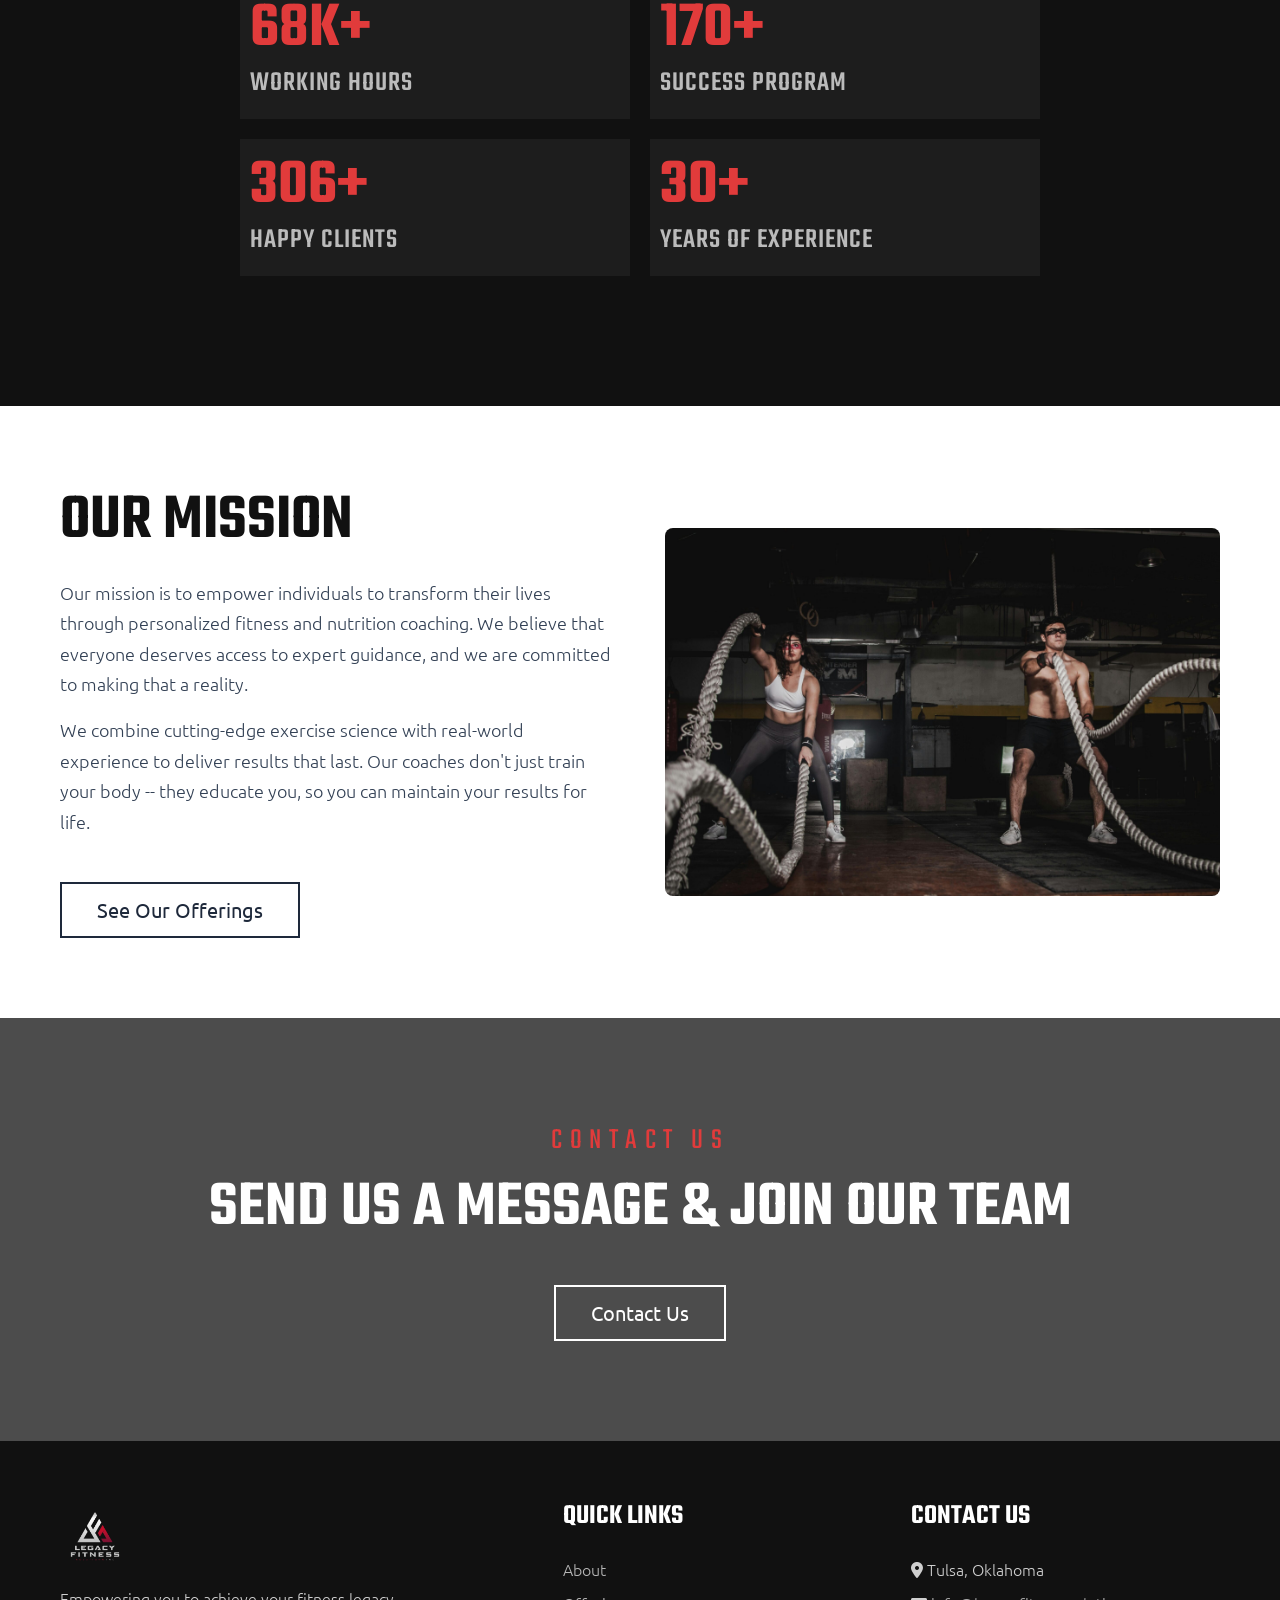
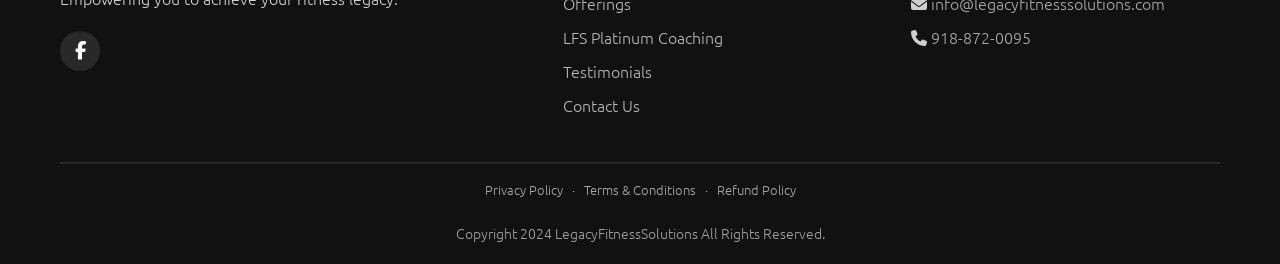
==== commit 16b0f7db: "Add Privacy Policy and Terms & Conditions pages for A2P 10DLC compliance - New /privacy-policy and /" ====
--- a/about.html
+++ b/about.html
@@ -132,6 +132,7 @@
           </div>
         </div>
       </div>
+      <div class="footer-legal"><a href="privacy-policy.html">Privacy Policy</a> &middot; <a href="terms-and-conditions.html">Terms &amp; Conditions</a> &middot; <a href="refund-policy.html">Refund Policy</a></div>
       <div class="footer-bottom">
         <p>Copyright 2024 LegacyFitnessSolutions All Rights Reserved.</p>
       </div>
--- a/css/style.css
+++ b/css/style.css
@@ -750,6 +750,19 @@
 .footer-contact a { color: rgba(255,255,255,0.8); }
 .footer-contact a:hover { color: var(--primary); }
 
+.footer-legal {
+  text-align: center;
+  padding: 16px 0 4px;
+  font-size: 13px;
+  opacity: 0.75;
+  border-top: 1px solid rgba(255,255,255,0.1);
+}
+.footer-legal a {
+  color: rgba(255,255,255,0.85);
+  margin: 0 6px;
+}
+.footer-legal a:hover { color: var(--primary); }
+
 .footer-bottom {
   text-align: center;
   padding: 20px 0;
